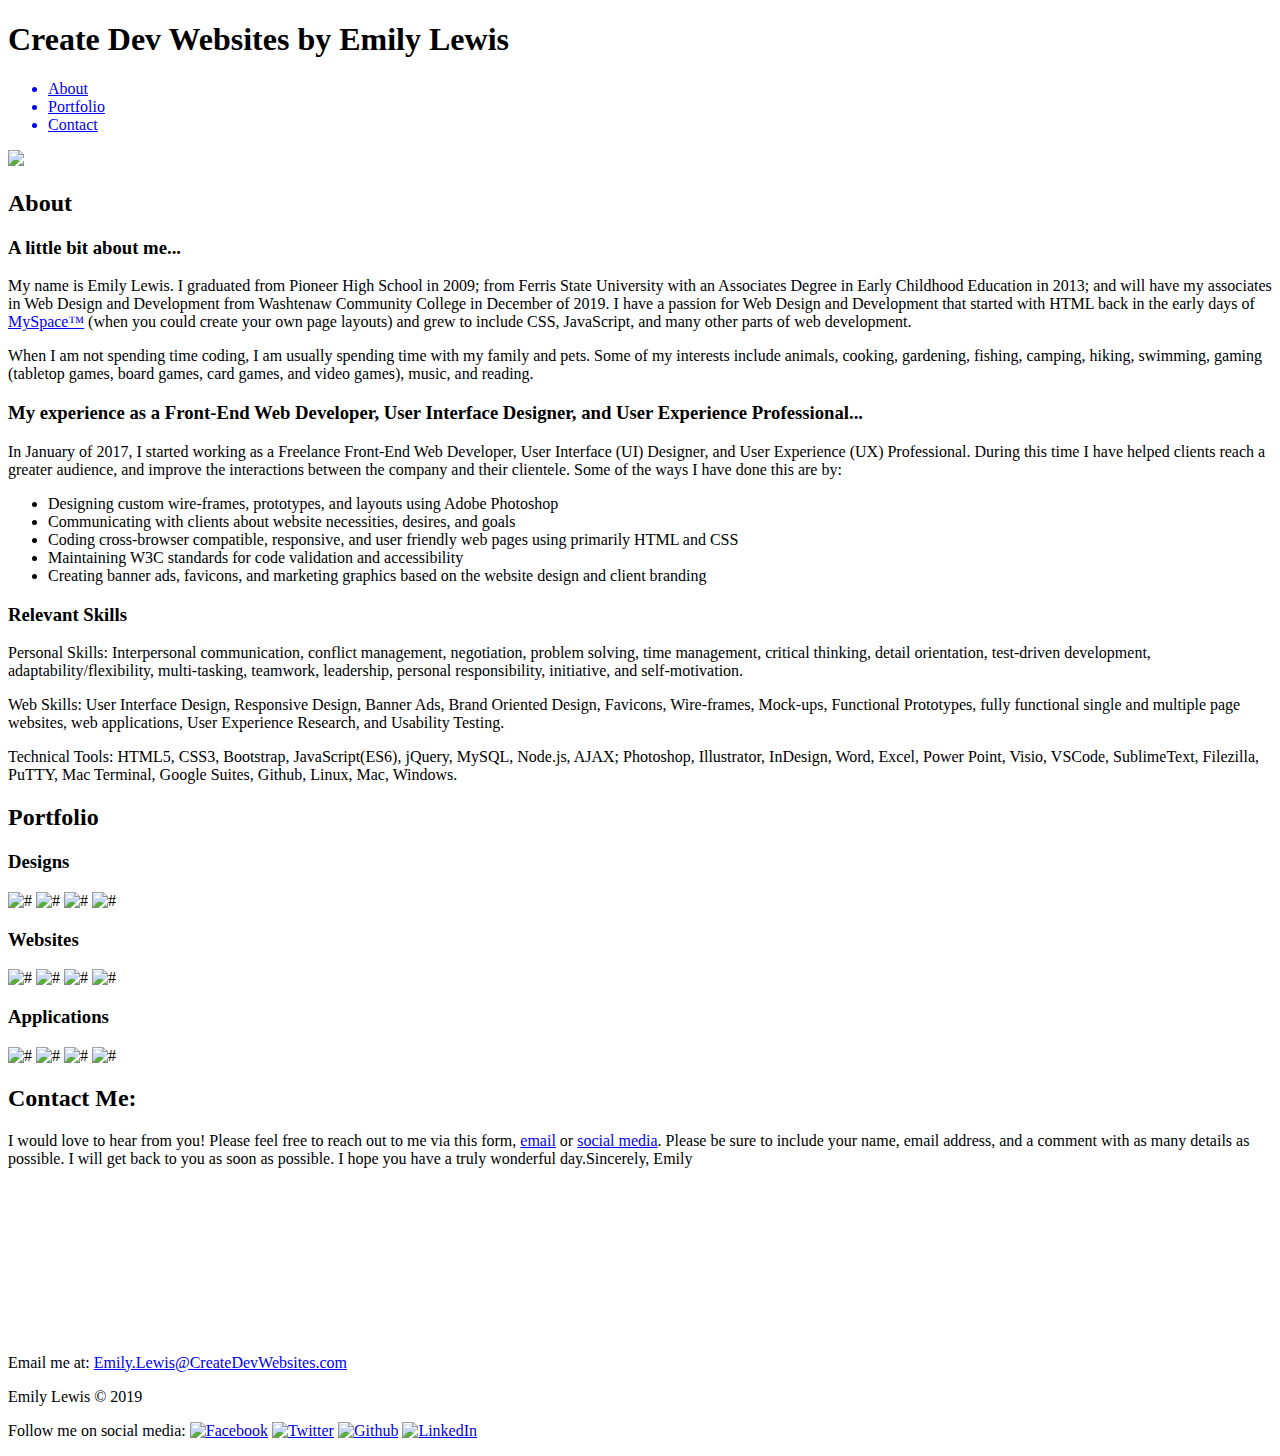
==== index.html @ 79841d09 "Add files via upload" ====
<!DOCTYPE html>
<html lang=en>
  <head>
    <title>CreateDevWebsites by Emily Lewis</title>
	  <meta charset="UTF-8">
      <meta http-equiv="x-ua-compatible" content="ie=edge">
      <!--below is a script which allows IE 8 to understand HTML 5 elements.-->
						<!--[if lt IE 9]>
							<script>
								var elementsArray = ['abbr', 'article', 'aside', 'audio', 'bdi', 'canvas', 'data', 'datalist', 'details', 'figcaption', 'figure', 'footer', 'header', 'main', 'mark', 'meter', 'nav', 'output', 'progress', 'section', 'summary', 'template', 'time', 'video'];
								var len = elementsArray.length;
								for(i = 0; i < len; i++){
								document.createElement(elementsArray[i]);
							}
							</script>
						<![endif]-->
	  <meta name="description" content="CreateDevWebsites is by Emily Lewis, freelance web designer and front end web developer.">
	  <meta name="keywords" content="HTML, CSS, JAVASCRIPT, JQUERY, front-end development, web development, web developer, web programmer, JS">
	  <meta name="author" content="Emily Lewis">
	  <meta name="viewport" content="width=device-width, initial-scale=1.0">
	  <link href="https://fonts.googleapis.com/css?family=Clicker+Script|Cookie|Great+Vibes|Italianno|Tangerine|Acme" rel="stylesheet">
      <link href="https://fonts.googleapis.com/css?family=Courgette|Crimson+Pro|Lato|Merienda+One|Montserrat|Rock+Salt&display=swap" rel="stylesheet">
      <link rel="stylesheet" href="css/main.css">
  </head>
  <body>
  	<div id="wrapper">
                <header>
                    <div id="titleInHeader">
                        <h1>Create Dev Websites <span>by Emily Lewis</span></h1>
                    </div>
                </header> <!--end of header-->
                <div id="nav">
                    <nav>
                        <ul>
                            <a href="#about"><li>About</li></a>
                            <a href="#portfolio"><li>Portfolio</li></a>
                            <a href="#contact"><li>Contact</li></a>
                        </ul>
                    </nav>
                </div>
		  	<main>
                <img id="mainPhoto" src = "images/mainPhoto2.jpg">
                <div id="about" class="pageSection">
                    <h2>About</h2>
                        <h3>A little bit about me...</h3>
                            <p>My name is Emily Lewis. I graduated from Pioneer High School in 2009; from Ferris State University with an Associates Degree in Early Childhood Education in 2013; and will have my associates in Web Design and Development from Washtenaw Community College in December of 2019. I have a passion for Web Design and Development that started with HTML back in the early days of <a href="https://www.myspace.com" target="_blank">MySpace&trade;</a> (when you could create your own page layouts) and grew to include CSS, JavaScript, and many other parts of web development.</p>
                            <p>When I am not spending time coding, I am usually spending time with my family and pets. Some of my interests include animals, cooking, gardening, fishing, camping, hiking, swimming, gaming (tabletop games, board games, card games, and video games), music, and reading.</p>
                        <h3>My experience as a Front-End Web Developer, User Interface Designer, and User Experience Professional...</h3>
                            <p>In January of 2017, I started working as a Freelance Front-End Web Developer, User Interface (UI) Designer, and User Experience (UX) Professional. During this time I have helped clients reach a greater audience, and improve the interactions between the company and their clientele. Some of the ways I have done this are by:</p>
                                <ul class="freelanceList">
                                    <li>Designing custom wire-frames, prototypes, and layouts using Adobe Photoshop</li>
                                    <li>Communicating with clients about website necessities, desires, and goals</li>
                                    <li>Coding cross-browser compatible, responsive, and user friendly web pages using primarily HTML and CSS</li>
                                    <li>Maintaining W3C standards for code validation and accessibility</li>
                                    <li>Creating banner ads, favicons, and marketing graphics based on the website design and client branding</li>
                                </ul>
                        <h3>Relevant Skills</h3>
                            <p><span class="skills">Personal Skills:</span> Interpersonal communication, conflict management, negotiation, problem solving, time management, critical thinking, detail orientation, test-driven development, adaptability/flexibility, multi-tasking, teamwork, leadership, personal responsibility, initiative, and self-motivation.</p>
                            <p><span class="skills">Web Skills:</span> User Interface Design, Responsive Design, Banner Ads, Brand Oriented Design, Favicons, Wire-frames, Mock-ups, Functional Prototypes, fully functional single and multiple page websites, web applications, User Experience Research, and Usability Testing. </p>
                            <p><span class="skills">Technical Tools:</span> HTML5, CSS3, Bootstrap, JavaScript(ES6), jQuery, MySQL, Node.js, AJAX; Photoshop, Illustrator, InDesign, Word, Excel, Power Point, Visio, VSCode, SublimeText, Filezilla, PuTTY, Mac Terminal, Google Suites, Github, Linux, Mac, Windows.</p>
                </div>
                <div id="portfolio" class="pageSection">
                    <h2>Portfolio</h2>
                        <h3>Designs</h3>
                            <img src="#" alt="#" width="25%" height="auto">
                            <img src="#" alt="#" width="25%" height="auto">
                            <img src="#" alt="#" width="25%" height="auto">
                            <img src="#" alt="#" width="25%" height="auto">
                        <h3>Websites</h3>
                            <img src="#" alt="#" width="25%" height="auto">
                            <img src="#" alt="#" width="25%" height="auto">
                            <img src="#" alt="#" width="25%" height="auto">
                            <img src="#" alt="#" width="25%" height="auto">
                        <h3>Applications</h3>
                            <img src="#" alt="#" width="25%" height="auto">
                            <img src="#" alt="#" width="25%" height="auto">
                            <img src="#" alt="#" width="25%" height="auto">
                            <img src="#" alt="#" width="25%" height="auto">
                </div>
                <div id="contact" class="pageSection">
                        <h2> Contact Me: </h2>
                            <p>I would love to hear from you! Please feel free to reach out to me via this form, <a target="_blank" href="mailto:Emily.Lewis@createdevwebsites.com">email</a> or <a href="#social">social media</a>. Please be sure to include your name, email address, and a comment with as many details as possible. I will get back to you as soon as possible. I hope you have a truly wonderful day.<span class="signature">Sincerely, Emily</span></p>
                            <iframe id="form" src="https://docs.google.com/forms/d/e/1FAIpQLSd2Yf6Y2s0QKAcuM7BjTx9FKYDoktzOFuWDF4sEt_qnx843DQ/viewform?embedded=true" frameborder="0" marginheight="0" marginwidth="0">Loading…</iframe>
                </div>
		  	</main><!--end of main-->
		<footer>
			<p id="email">Email me at: <a target="_blank" href="mailto:Emily.Lewis@createdevwebsites.com">Emily.Lewis@CreateDevWebsites.com</a></p>
			<p id="copyright">Emily Lewis &copy; 2019</p>
			<p id="social">Follow me on social media: <span class="socMedia"><a target="_blank" href="https://www.facebook.com/CreateDevWebsites/" class="facebook"><img src="images/fSocialIcons/f-ogo_RGB_HEX-35.png" width="55px" height="auto" alt="Facebook"></a> <a target="_blank" href="https://www.twitter.com/CreateDevWeb" class="twitter"><img src="images/fSocialIcons/Twitter_Social_Icon_Rounded_Square_Color_35.png" width="55px" height="auto"  alt="Twitter"></a> <a target="_blank" href="https://www.github.com/Emily-Armstrong-Lewis" class="github"><img src="images/fSocialIcons/GitHub-Mark-35px.png" width="55px" height="auto"  alt="Github"></a> <a target="_blank" href="https://www.linkedin.com/in/emily-armstrong-lewis" class="linkedIn"><img src="images/fSocialIcons/In-2C-34px-TM.png" width="75px" height="auto" alt="LinkedIn"></a></span></p>
		</footer><!--end of footer-->
    </div><!--end of wrapper-->
    <!--JS is here-->
    <script src="js/main.js"></script>
  </body>
</html>
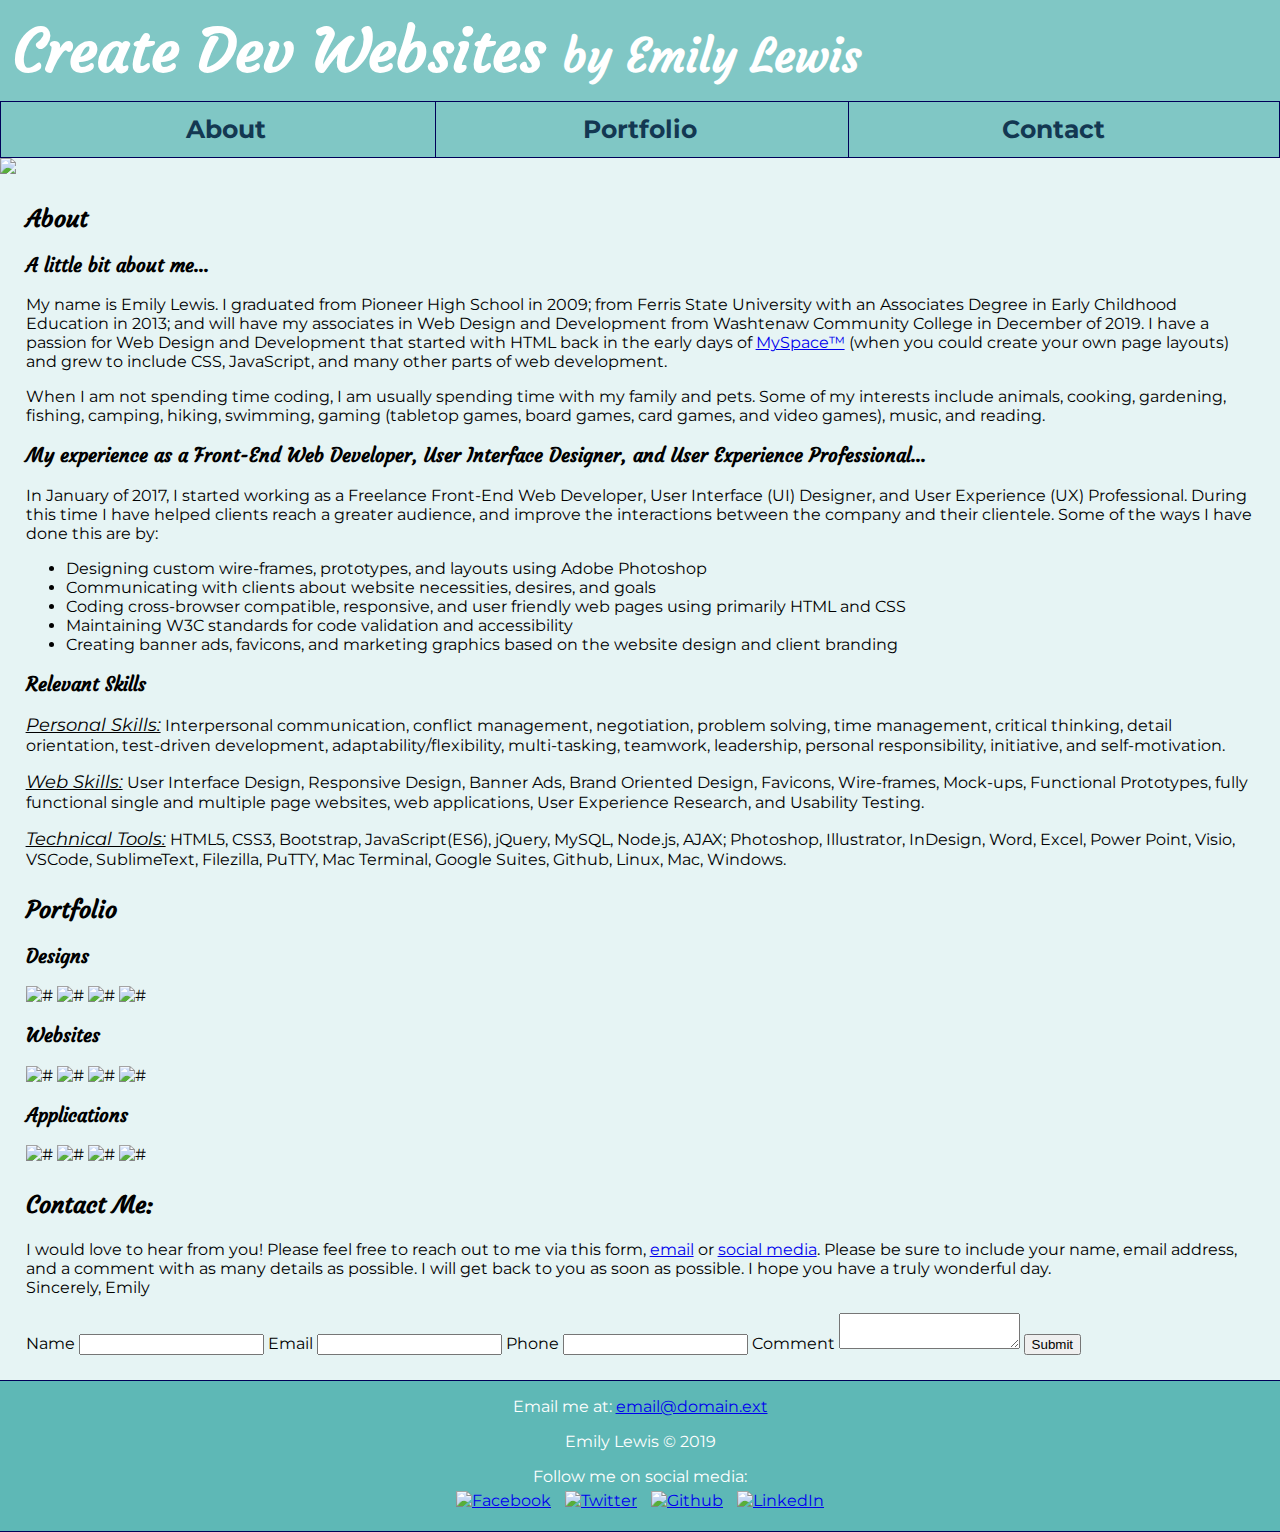
==== commit 8b122898: "Add files via upload" ====
--- a/index.html
+++ b/index.html
@@ -79,14 +79,25 @@
                 </div>
                 <div id="contact" class="pageSection">
                         <h2> Contact Me: </h2>
-                            <p>I would love to hear from you! Please feel free to reach out to me via this form, <a target="_blank" href="mailto:Emily.Lewis@createdevwebsites.com">email</a> or <a href="#social">social media</a>. Please be sure to include your name, email address, and a comment with as many details as possible. I will get back to you as soon as possible. I hope you have a truly wonderful day.<span class="signature">Sincerely, Emily</span></p>
-                            <iframe id="form" src="https://docs.google.com/forms/d/e/1FAIpQLSd2Yf6Y2s0QKAcuM7BjTx9FKYDoktzOFuWDF4sEt_qnx843DQ/viewform?embedded=true" frameborder="0" marginheight="0" marginwidth="0">Loading…</iframe>
+                            <p>I would love to hear from you! Please feel free to reach out to me via this form, <a target="_blank" href="#">email</a> or <a href="#social">social media</a>. Please be sure to include your name, email address, and a comment with as many details as possible. I will get back to you as soon as possible. I hope you have a truly wonderful day.<span class="signature">Sincerely, Emily</span></p>
+                            <!-- Form goes here, I used google Forms since I do not currently know php-->
+                            <form action ="#" method="POST" target="_blank">
+                            	<label for="name">Name</label>
+                            	<input name="name" type="text">
+                            	<label for="email">Email</label>
+                            	<input name="email" type="text">
+                            	<label for="phone">Phone</label>
+                            	<input name="phone" type="text">
+                            	<label for="comment">Comment</label>
+                            	<textarea name="comment"></textarea>
+                            	<input type="submit">
+                            </form>
                 </div>
 		  	</main><!--end of main-->
 		<footer>
-			<p id="email">Email me at: <a target="_blank" href="mailto:Emily.Lewis@createdevwebsites.com">Emily.Lewis@CreateDevWebsites.com</a></p>
+			<p id="email">Email me at: <a target="_blank" href="#">email@domain.ext</a></p>
 			<p id="copyright">Emily Lewis &copy; 2019</p>
-			<p id="social">Follow me on social media: <span class="socMedia"><a target="_blank" href="https://www.facebook.com/CreateDevWebsites/" class="facebook"><img src="images/fSocialIcons/f-ogo_RGB_HEX-35.png" width="55px" height="auto" alt="Facebook"></a> <a target="_blank" href="https://www.twitter.com/CreateDevWeb" class="twitter"><img src="images/fSocialIcons/Twitter_Social_Icon_Rounded_Square_Color_35.png" width="55px" height="auto"  alt="Twitter"></a> <a target="_blank" href="https://www.github.com/Emily-Armstrong-Lewis" class="github"><img src="images/fSocialIcons/GitHub-Mark-35px.png" width="55px" height="auto"  alt="Github"></a> <a target="_blank" href="https://www.linkedin.com/in/emily-armstrong-lewis" class="linkedIn"><img src="images/fSocialIcons/In-2C-34px-TM.png" width="75px" height="auto" alt="LinkedIn"></a></span></p>
+			<p id="social">Follow me on social media: <span class="socMedia"><a target="_blank" href="#" class="facebook"><img src="images/fSocialIcons/f-ogo_RGB_HEX-35.png" width="55px" height="auto" alt="Facebook"></a> <a target="_blank" href="#" class="twitter"><img src="images/fSocialIcons/Twitter_Social_Icon_Rounded_Square_Color_35.png" width="55px" height="auto"  alt="Twitter"></a> <a target="_blank" href="#" class="github"><img src="images/fSocialIcons/GitHub-Mark-35px.png" width="55px" height="auto"  alt="Github"></a> <a target="_blank" href="#" class="linkedIn"><img src="images/fSocialIcons/In-2C-34px-TM.png" width="75px" height="auto" alt="LinkedIn"></a></span></p>
 		</footer><!--end of footer-->
     </div><!--end of wrapper-->
     <!--JS is here-->
--- a/css/main.css
+++ b/css/main.css
@@ -0,0 +1,218 @@
+/*General*/
+@media screen{
+	body{
+		margin:0px;
+		padding: 0px;
+        background-color:#e6f4f4;
+        font-family: 'Montserrat', 'Lato', sans-serif;
+    }
+	#wrapper{
+		margin:0 auto;
+        padding:0;
+        width: 100%;
+        max-width: 2500px;
+    }
+    h1, h1 span, h2, h3, h4{
+        font-family: 'Courgette', 'Rock Salt', 'Merienda One', cursive;
+    }
+	
+	article, aside, figure, footer, header, main, menu, nav, section {display: block;}
+	
+	header{
+		background-color:  rgba(94, 184, 182, .75);
+        color: #fff;
+        position: relative;
+		width: 100%;
+    }
+    
+    header h1{
+		font-size: 60px;
+		padding: 1%;
+		margin: 0;
+		height: auto;
+    }
+    header h1 span{
+        font-size: 45px;
+	}
+
+	#nav{
+		border: 1px solid #000059;
+	}
+	
+	nav{
+		background-color:  rgba(94, 184, 182, .75);
+		width: 100%;
+	}
+
+	main{
+		margin:0 auto;
+	}
+
+	footer{
+		background-color: rgb(94, 184, 182);
+		color: #fff;
+		margin: 0;
+		border-top: 1px solid #000059;
+		border-bottom: 1px solid #000059;
+		text-align: center;
+	}
+	footer p span{
+		display: block;
+	}
+	.photoText{
+		display: none;
+	}
+	.pageSection{
+		margin: 2%;
+	}
+
+/* Home */
+	#home{
+        margin: 0 auto;
+        width:100%;
+    }
+    
+    #mainPhoto{
+		width: 100%;
+		height: auto;
+		margin: 0;
+    }
+
+/* About */
+	#about{
+
+	}
+
+	.skills{
+		font-style: italic;
+		font-size: 18px;
+		text-decoration: underline;
+	}
+
+/* Contact */
+	#contact{
+
+	}
+	#contact span{
+		display: block;
+	}
+
+/* Nav */
+	#nav{
+        text-align: center;
+        
+	}
+	nav ul{
+		padding: 0;
+		margin: 0;
+	}
+	#nav ul li{
+		list-style: none;
+	}
+	#nav ul a{
+		text-decoration: none;
+		color: #133852;
+        font-weight: bold;
+        font-size: 25px;
+	}
+
+/* Portfolio */
+	#portfolio{
+	}
+
+	#latestProject{
+		background-color: #000;
+	}
+
+	#olderProjects{
+	}
+
+	.portfolioImages{
+		text-align: end;
+	}
+
+	.portfolioRow{
+	}
+
+	.projLink{
+		margin: 1px;
+	}
+/*contact*/
+	#form{
+		width: 100%;
+		height: 925px;
+	}
+/* footer*/
+	.socMedia a img{
+		padding: 5px;
+	}
+}
+
+/* Desktop */
+@media screen and (min-width: 1400px) {
+	nav ul a{
+		display: inline-block;
+		width: 33%;
+		padding: 1% 0;
+		margin: 0px;
+	}
+	nav ul a:nth-child(1n+2){
+		border-left: 1px solid #000059;
+	}
+}
+
+/* Tablet-Landscape */
+@media screen and (min-width: 992px) and (max-width: 1399px){
+	nav ul a{
+		display: inline-block;
+		width: 32%;
+		padding: 1% 0;
+		margin: 0px;
+	}
+	nav ul a:nth-child(1n+2){
+		border-left: 1px solid #000059;
+	}
+}
+
+/* Tablet-Portrait */
+@media screen and (min-width: 768px) and (max-width: 991px){
+	header h1 span{
+		display: block;
+	}
+	nav ul a{
+		display: block;
+		padding: 3% 10%;
+	}
+	nav ul a:nth-child(1n+2){
+		border-top: 1px solid #000059;
+	}
+}
+
+/* Phone-Landscape */
+@media screen and (min-width: 566px) and (max-width: 767px){
+	header h1 span{
+		display: block;
+	}
+	nav ul a{
+		display: block;
+		padding: 3% 10%;
+	} 
+	nav ul a:nth-child(1n+2){
+		border-top: 1px solid #000059;
+	}
+}
+
+/* Phone- Portrait */
+@media screen and (max-width: 565px){
+	header h1 span{
+		display: block;
+	}
+	nav ul a{
+		display: block;
+		padding: 3% 10%;
+	}
+
+	nav ul a:nth-child(1n+2){
+		border-top: 1px solid #000059;
+	}
+}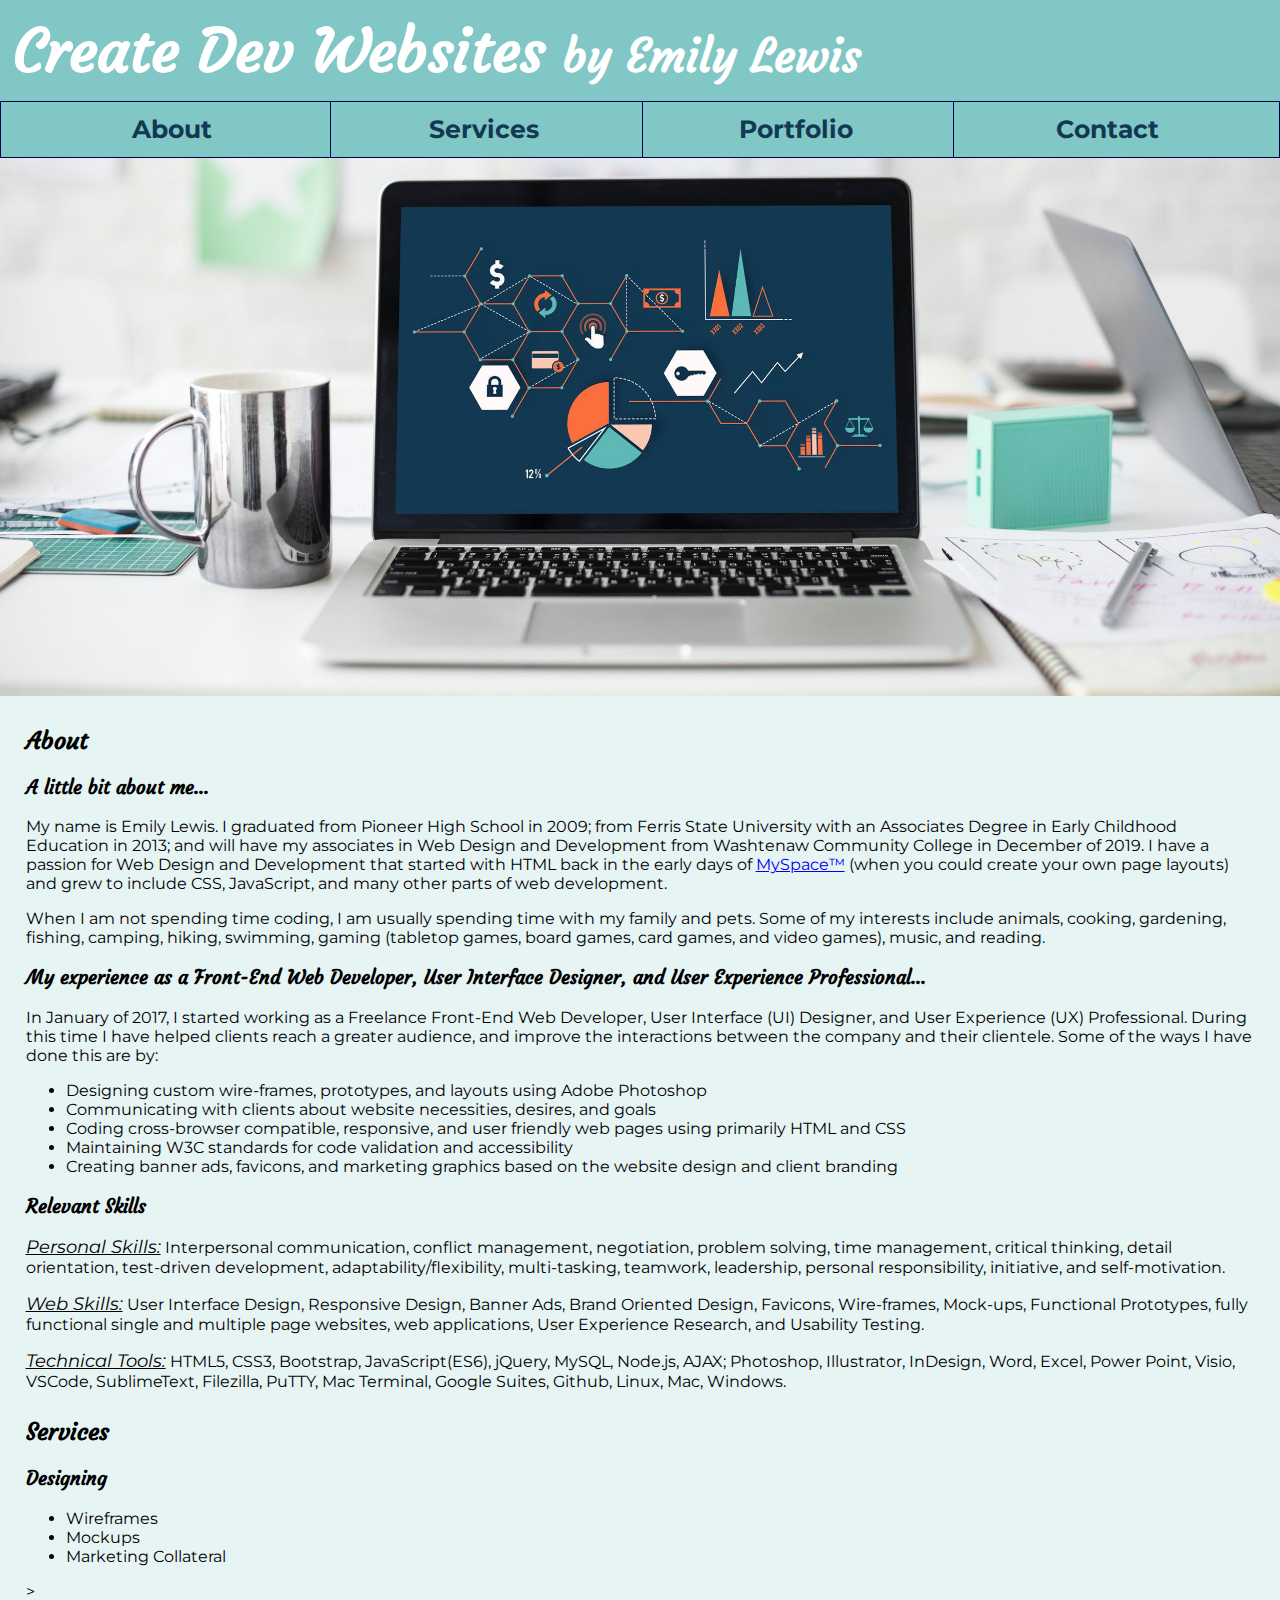
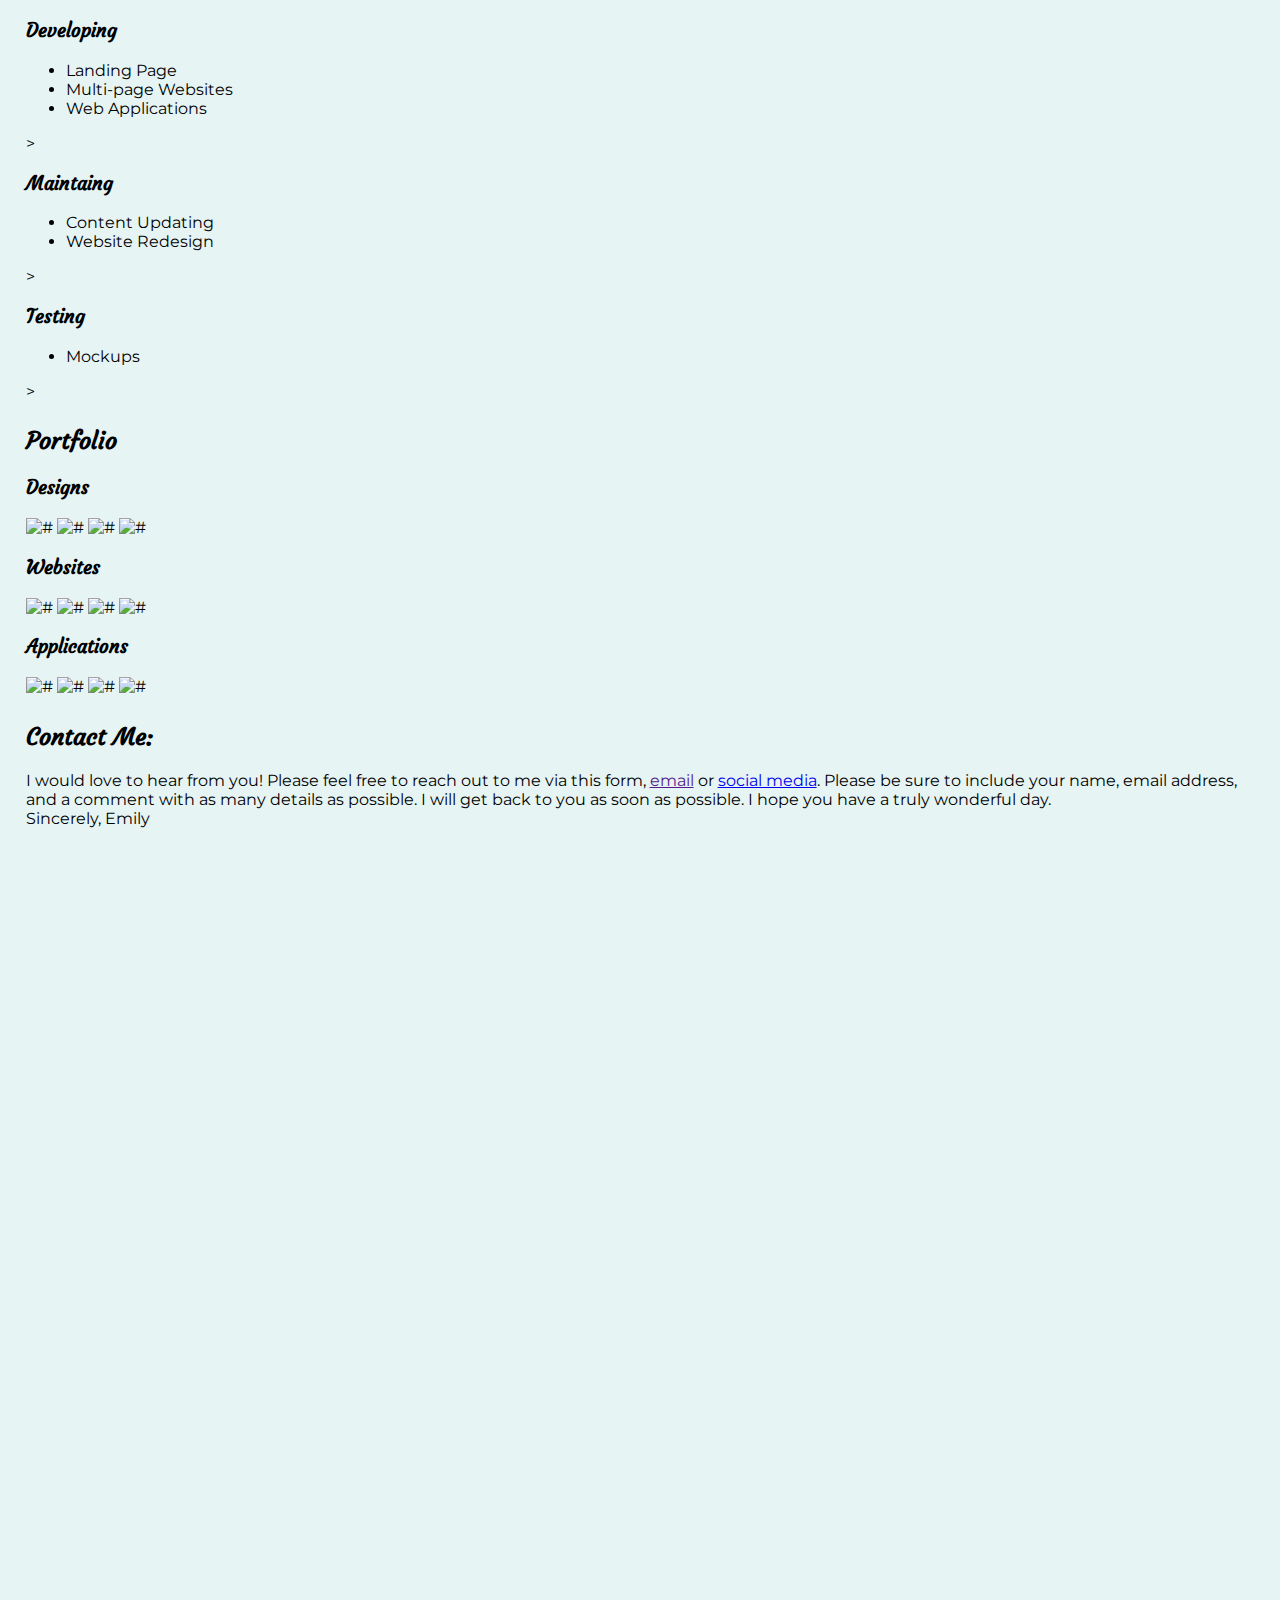
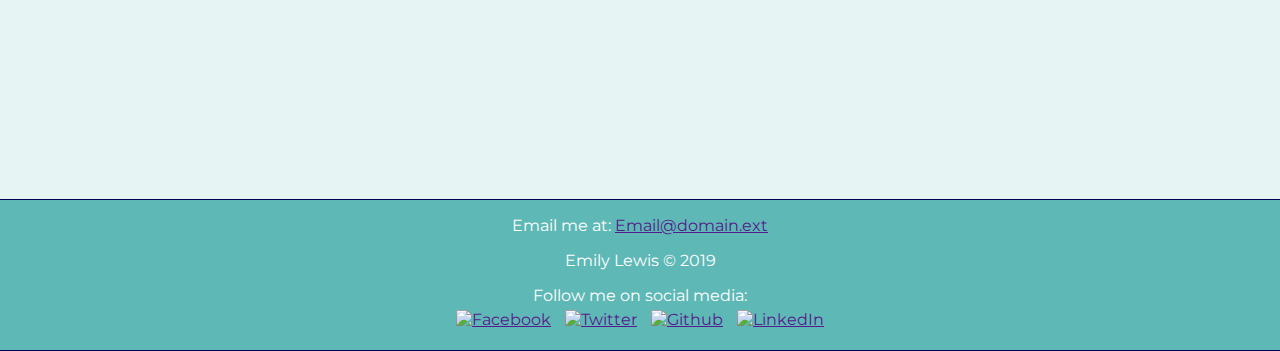
==== commit ad327651: "Add files via upload" ====
--- a/index.html
+++ b/index.html
@@ -32,9 +32,10 @@
                 <div id="nav">
                     <nav>
                         <ul>
-                            <a href="#about"><li>About</li></a>
-                            <a href="#portfolio"><li>Portfolio</li></a>
-                            <a href="#contact"><li>Contact</li></a>
+                                <a href="#about"><li>About</li></a>
+                                <a href="#services"><li>Services</li></a>
+                                <a href="#portfolio"><li>Portfolio</li></a>
+                                <a href="#contact"><li>Contact</li></a>
                         </ul>
                     </nav>
                 </div>
@@ -59,6 +60,30 @@
                             <p><span class="skills">Web Skills:</span> User Interface Design, Responsive Design, Banner Ads, Brand Oriented Design, Favicons, Wire-frames, Mock-ups, Functional Prototypes, fully functional single and multiple page websites, web applications, User Experience Research, and Usability Testing. </p>
                             <p><span class="skills">Technical Tools:</span> HTML5, CSS3, Bootstrap, JavaScript(ES6), jQuery, MySQL, Node.js, AJAX; Photoshop, Illustrator, InDesign, Word, Excel, Power Point, Visio, VSCode, SublimeText, Filezilla, PuTTY, Mac Terminal, Google Suites, Github, Linux, Mac, Windows.</p>
                 </div>
+                <div id="services" class="pageSection">
+                        <h2>Services</h2>
+                            <h3>Designing</h3>
+                                <ul>
+                                    <li>Wireframes</li>
+                                    <li>Mockups</li>
+                                    <li>Marketing Collateral</li>
+                                </ul>>
+                            <h3>Developing</h3>
+                                <ul>
+                                    <li>Landing Page</li>
+                                    <li>Multi-page Websites</li>
+                                    <li>Web Applications</li>
+                                </ul>>
+                            <h3>Maintaing</h3>
+                                <ul>
+                                    <li>Content Updating</li>
+                                    <li>Website Redesign</li>
+                                </ul>>
+                            <h3>Testing</h3>
+                                <ul>
+                                    <li>Mockups</li>
+                                </ul>>
+                    </div>
                 <div id="portfolio" class="pageSection">
                     <h2>Portfolio</h2>
                         <h3>Designs</h3>
@@ -79,25 +104,14 @@
                 </div>
                 <div id="contact" class="pageSection">
                         <h2> Contact Me: </h2>
-                            <p>I would love to hear from you! Please feel free to reach out to me via this form, <a target="_blank" href="#">email</a> or <a href="#social">social media</a>. Please be sure to include your name, email address, and a comment with as many details as possible. I will get back to you as soon as possible. I hope you have a truly wonderful day.<span class="signature">Sincerely, Emily</span></p>
-                            <!-- Form goes here, I used google Forms since I do not currently know php-->
-                            <form action ="#" method="POST" target="_blank">
-                            	<label for="name">Name</label>
-                            	<input name="name" type="text">
-                            	<label for="email">Email</label>
-                            	<input name="email" type="text">
-                            	<label for="phone">Phone</label>
-                            	<input name="phone" type="text">
-                            	<label for="comment">Comment</label>
-                            	<textarea name="comment"></textarea>
-                            	<input type="submit">
-                            </form>
+                            <p>I would love to hear from you! Please feel free to reach out to me via this form, <a target="_blank" href="">email</a> or <a href="#social">social media</a>. Please be sure to include your name, email address, and a comment with as many details as possible. I will get back to you as soon as possible. I hope you have a truly wonderful day.<span class="signature">Sincerely, Emily</span></p>
+                            <iframe id="form" src="" frameborder="0" marginheight="0" marginwidth="0">Loading…</iframe>
                 </div>
 		  	</main><!--end of main-->
 		<footer>
-			<p id="email">Email me at: <a target="_blank" href="#">email@domain.ext</a></p>
+			<p id="email">Email me at: <a target="_blank" href="">Email@domain.ext</a></p>
 			<p id="copyright">Emily Lewis &copy; 2019</p>
-			<p id="social">Follow me on social media: <span class="socMedia"><a target="_blank" href="#" class="facebook"><img src="images/fSocialIcons/f-ogo_RGB_HEX-35.png" width="55px" height="auto" alt="Facebook"></a> <a target="_blank" href="#" class="twitter"><img src="images/fSocialIcons/Twitter_Social_Icon_Rounded_Square_Color_35.png" width="55px" height="auto"  alt="Twitter"></a> <a target="_blank" href="#" class="github"><img src="images/fSocialIcons/GitHub-Mark-35px.png" width="55px" height="auto"  alt="Github"></a> <a target="_blank" href="#" class="linkedIn"><img src="images/fSocialIcons/In-2C-34px-TM.png" width="75px" height="auto" alt="LinkedIn"></a></span></p>
+			<p id="social">Follow me on social media: <span class="socMedia"><a target="_blank" href="" class="facebook"><img src="images/fSocialIcons/f-ogo_RGB_HEX-35.png" width="55px" height="auto" alt="Facebook"></a> <a target="_blank" href="" class="twitter"><img src="images/fSocialIcons/Twitter_Social_Icon_Rounded_Square_Color_35.png" width="55px" height="auto"  alt="Twitter"></a> <a target="_blank" href="" class="github"><img src="images/fSocialIcons/GitHub-Mark-35px.png" width="55px" height="auto"  alt="Github"></a> <a target="_blank" href="" class="linkedIn"><img src="images/fSocialIcons/In-2C-34px-TM.png" width="75px" height="auto" alt="LinkedIn"></a></span></p>
 		</footer><!--end of footer-->
     </div><!--end of wrapper-->
     <!--JS is here-->
--- a/css/main.css
+++ b/css/main.css
@@ -152,7 +152,7 @@
 @media screen and (min-width: 1400px) {
 	nav ul a{
 		display: inline-block;
-		width: 33%;
+		width: 24%;
 		padding: 1% 0;
 		margin: 0px;
 	}
@@ -165,7 +165,7 @@
 @media screen and (min-width: 992px) and (max-width: 1399px){
 	nav ul a{
 		display: inline-block;
-		width: 32%;
+		width: 24%;
 		padding: 1% 0;
 		margin: 0px;
 	}
